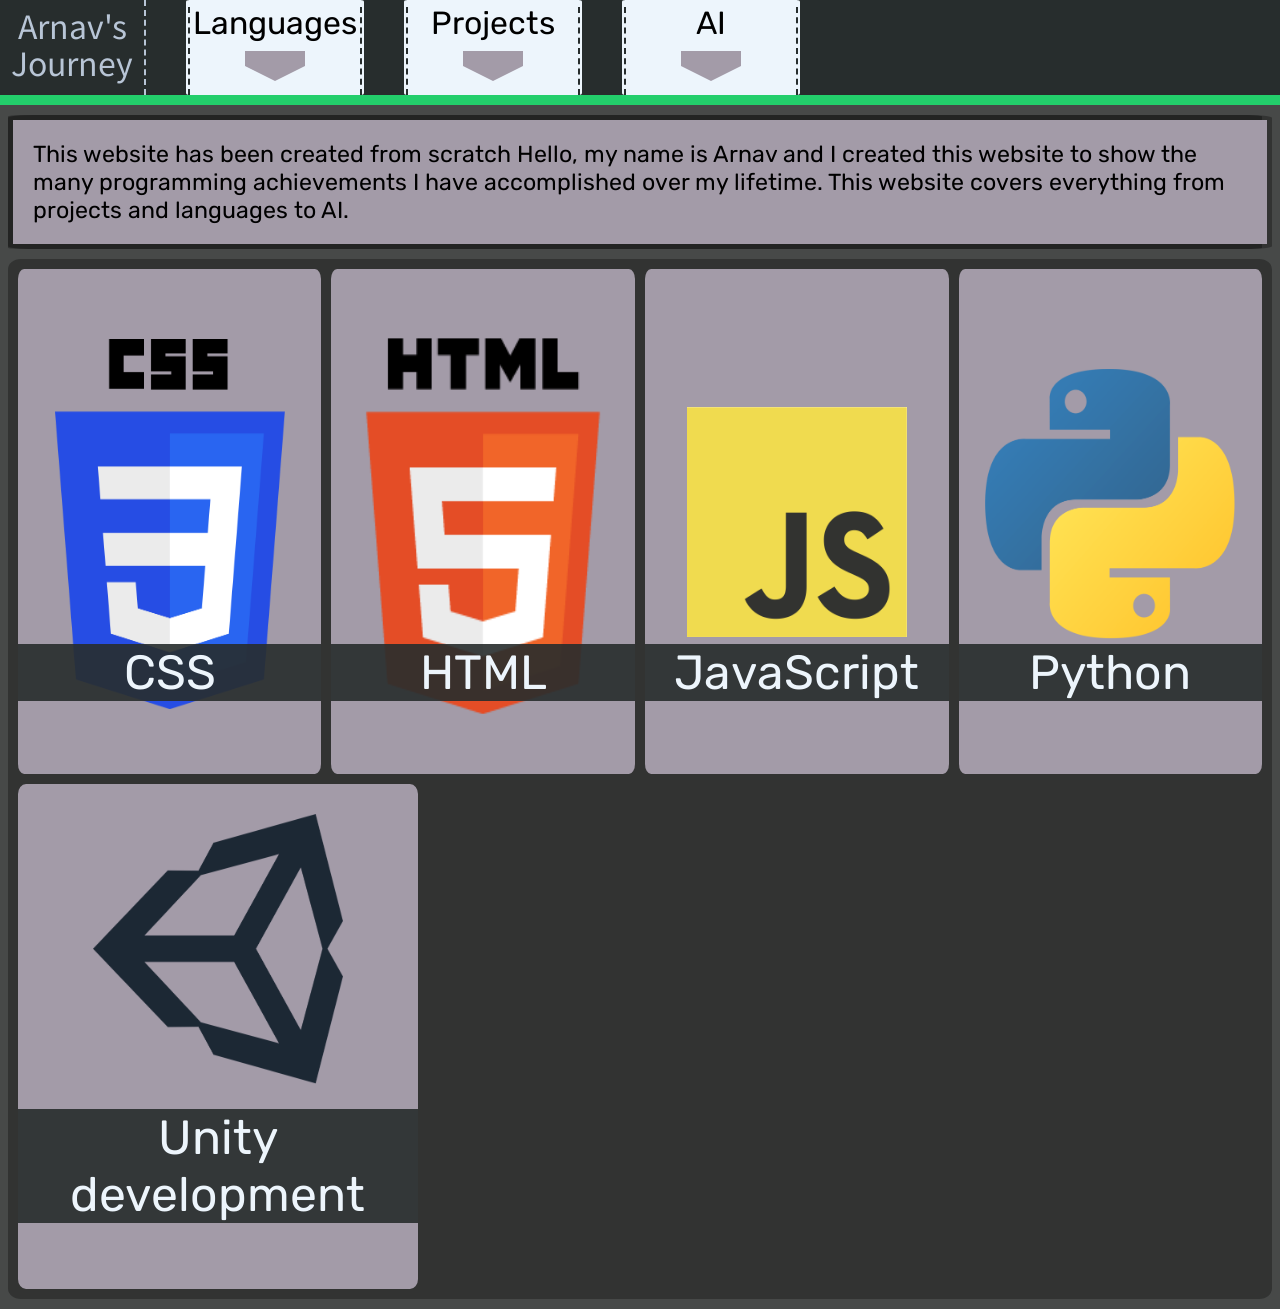
==== Achievements.html @ 6343622c "Update Achievements.html" ====
<!DOCTYPE html>
<html>
	<link rel="preconnect" href="https://fonts.gstatic.com"> 
	<link href="https://fonts.googleapis.com/css2?family=Noto+Sans+JP:wght@500&display=swap" rel="stylesheet">
	<link rel="stylesheet" href="Style-Achievements.css">

	<link rel="preconnect" href="https://fonts.gstatic.com"> 
	<link href="https://fonts.googleapis.com/css2?family=Rubik&display=swap" rel="stylesheet">

<head>
	<title>Arnav's Journey</title>
</head>
<body>
	<div id="homebar">
		<div id="logo">Arnav's Journey</div>

		<div class="homebar-items">
			<div class="in-bord" id="buttonA">
				Languages
				<div id="arrow"></div>
			</div>
			<div class="dropdown">
				<div id="dropdown-item"> <a href="pysite.html" style="color:black; padding-right:32px; padding-left:32px;" >PYTHON</a> </div>
				<div id="dropdown-item"> <a href="htmlsite.html" style="color:black; padding-right:50px; padding-left:50px;" >HTML</a> </div>
				<div id="dropdown-item"> <a href="csssite.html" style="color:black; padding-right:60px; padding-left:60px;" >CSS</a> </div>
				<div id="dropdown-item"> <a href="javasite.html" style="color:black;" >JAVASCRIPT</a> </div>
			</div>
		</div>

		<div class="homebar-items">
			<div class="in-bord" id="buttonB">
				Projects
				<div id="arrow"></div>
			</div> 
			<div class="dropdown">
				<div id="dropdown-item" style="font-size: 0.8em; padding-top: 5px;"> <a href="ShapeDete.html" style="color:black;">Shape detection with openCV</a> </div>
				<div id="dropdown-item" style="font-size: 0.8em; padding-top: 5px;"> <a href="morse.html" style="color:black;">Morse code translator</a>  </div>
				<div id="dropdown-item" style="font-size: 0.8em; padding-top: 5px;"> <a href="webproject.html" style="color:black;">Website creation</a>  </div>
				<div id="dropdown-item" style="font-size: 0.8em; padding-top: 5px;"> <a href="unity.html" style="color:black;">Unity development</a></div>
			</div>
		</div>

		<div class="homebar-items">
			<div class="in-bord" id="buttonC">
				AI
				<div id="arrow"></div>
			</div>
			<div class="dropdown">
				<div id="dropdown-item"> <a href="ShapeDete.html" style="color:black;">Basic shape detection</a> </div>
			</div>
		</div>
	</div>

	<div class="About-me">
		<div class="fluid-container">
			<div class="fluid-container-division">
				<span style="text-align:center;"> <l>This website has been created from scratch</l> </span>
				Hello, my name is Arnav and I created this website to show the many programming achievements I have accomplished over my lifetime. This website covers everything from projects and languages to AI.
			</div>
		</div>
	</div>

	<div class="selection">
		<div style="animation-delay:0.2s; animation-fill-mode: forwards; opacity:0;" class="selection-items cssp-img" id="cssimg"> <div id="highlight-bar">CSS</div> </div>
		<div style="animation-delay:0.4s; animation-fill-mode: forwards; opacity:0;" class="selection-items" id="HTMlp-img"> <div id="highlight-bar">HTML</div> </div>
		<div style="animation-delay:0.6s; animation-fill-mode: forwards; opacity:0;" class="selection-items" id="JSuntagged"> <div id="highlight-bar">JavaScript</div> </div>
		<div style="animation-delay:0.8s; animation-fill-mode: forwards; opacity:0;" class="selection-items" id="PYRL-img"> <div id="highlight-bar">Python</div> </div>
		<div style="animation-delay:1s; animation-fill-mode: forwards; opacity:0;" class="selection-items" id="Unity-img"> <div id="highlight-bar" style="margin-top: 300px;">Unity development</div> </div>
	</div>

</body>
	<script src="buttonsA.js"></script>	
</html>
---- Style-Achievements.css ----
body{
	background-color: rgb(71, 73, 72);
	font-family: "noto sans jp";
}




/*TEST*/
/* HOMEBAR AND HOMEBAR ITEMS*/





#homebar{
	position: relative;
	z-index: 5;
	animation: fade 1s ease-in-out;
	display: flex;
	height: 95px;
	width: 100%;
	min-width: 1000px;
	background-color: rgb(39, 45, 45);
	border-bottom: 10px solid rgb(35, 206, 107);
}

#logo{
	line-height: 115%;
	width: 130px;
	color: rgb(184, 197, 214);
	font-size: 2em;
	text-align: center;
	justify-content: center;
	border-right: 2px dashed rgb(184, 197, 214);
	padding: 7px;
	margin-right: 20px;

}

.homebar-items{
	z-index: 4;
	font-family: 'Rubik', sans-serif;
	padding-top: 7px;
	border-radius: 2%;
	width: 170px;
	background: rgba(237, 245, 252, 1);
	margin: 0 20px 0 20px;
	padding-right: 6px;
	padding-left: 2px;
	font-size: 2em;
	line-height: 100%;

}

.homebar-items:hover{
	background-color: rgb(197,205,210);
}

.homebar-items:hover #arrow{
  	margin-top: 5px;
	height: 30px;
}

.homebar-items:hover #arrow:before{
	top: 30px;
}

.homebar-items:hover .dropdown{
	position: relative;
	z-index: 2;
	background-color: rgba(237, 245, 252, 0.8);
	display: block;
}

.in-bord{
	height: 100%;
	width: 100%;
	border-left: 2px dashed rgb(39, 45, 45);
	border-right: 2px dashed rgb(39, 45, 45);
	text-align: center;
}


.dropdown{
	padding-top: 10px;
	text-align: center;
	font-size: 0.8em;
	position: relative;
	z-index: 2;
	display: none;
	border-left: 2px dashed black;
	border-right: 2px dashed black;
	border-bottom: 2px dashed black;
	width: 170px;
	height: ;
	background-color: red;
}

#dropdown-item{
	word-wrap: break-word;
	line-height: 115%;
}

#dropdown-item:hover{
	background-color: rgba(109, 115, 115, 0.4);

}

#arrow{
	background: rgb(163, 155, 168);
    	display: inline-block;
    	height: 15px;
    	margin-left: 55px;
    	margin-right: 55px;
    	position: relative;
    	width: 60px;
}

#arrow:before {
	transform: rotate(180deg);
   	border-bottom: 15px solid rgb(163, 155, 168);
    	border-left: 30px solid transparent;
    	border-right: 30px solid transparent;
    	content: "";
    	height: 0;
    	left: 0;
    	position: absolute;
    	top: 15px;
	width: 0;
}





/* SELETION AND SELECTION ITEMS */


.selection{
	position: relative;
	z-index: 0;
	font-family: 'Rubik', sans-serif;
	width: 98%;
	height: auto;
	margin: 10px auto 10px auto;
	
	display: flex;
	flex-wrap: wrap;

	background-color: rgba(0,0,0,0.3);
	border-radius: 1%;
	padding: 5px;

}

.selection-items{
	position: relative;
	z-index: 1;
	height: 480px;
	min-width: 250px;
	max-width: 400px;
	border-radius: 2%;
	text-align: center;
	padding-top: 25px;
	justify-content: center;
	flex: 1;

	margin: 5px;
	background-color: black;
	animation-fill-mode: forwards;

	font-size: 3em;
	color: rgb(237, 245, 252);
	transition: 0.3s;
}

.selection-items:hover{
	transition: 0.3s;
	transform: scale(1.03);
	box-shadow: white;
}

#highlight-bar{
	margin-top: 350px;
	height: auto;
	width: 100%;
	background-color: rgba(39, 45, 45, 0.9);
}

a:link{
  padding-left: 5px;
  text-align: center;
  text-decoration: none;
  display: inline-block;
}








/* SELF DESCRIPTION PARAGRAPH AND FLUID CONTAINER*/



.About-me{
	position: relative;
	z-index: 0;
	font-family: 'Rubik', sans-serif;
	width: 98%;
	height: auto;
	margin: 10px 2px 10px 8px;
	
	
	
	background-color: rgba(0,0,0,0.3);
	border-radius: 1%;

}

.fluid-container{
	animation: fade 1s ease-in-out;
	border-radius: 2%;
	width: 100%;
	height: auto;
	background-color: rgba(0,0,0,0.3); 
	padding: 5px
}

.fluid-container-division{
	animation: fade 1s ease-in-out;
	background-color: rgb(163, 155, 168);
	font-family: 'Rubik', sans-serif;
	font-size: 1.45em;
	padding: 20px;
}






/* VARIABLES IMAGES AND ANIMATIONS*/




.cssp-img{
	animation-delay: 0.2s;
	animation: fade 1s ease-in-out;
	animation-fill-mode: forwards;
	
	background: rgb(163, 155, 168);
	background-image: url(CSS3-11.png);
	background-size: 230px 370px;
	background-position: center 70px;
	background-repeat: no-repeat;
}

#HTMlp-img{
	animation-delay: 0.4s;
	animation: fade 1s ease-in-out;
	animation-fill-mode: forwards;
	
	background: rgb(163, 155, 168);
	background-image: url(HTML11.png);
	background-size: 385px 440px;
	background-position: center 37px;
	background-repeat: no-repeat;

}

#JSuntagged{
	animation-delay: 0.6s;
	animation: fade 1s ease-in-out;
	animation-fill-mode: forwards;
	
	background: rgb(163, 155, 168);
	background-image: url(JavaScript-logo11.png);
	background-size: 220px 230px;
	background-position: center center;
	background-repeat: no-repeat;
}

#PYRL-img{
	animation-delay: 0.8s;
	animation: fade 1s ease-in-out;
	animation-fill-mode: forwards;
	
	background: rgb(163, 155, 168);
	background-image: url(python-logo22.png);
	background-size: 250px 270px;
	background-position: center 100px;
	background-repeat: no-repeat;
}

#Unity-img{
	animation-delay: 5s;
	animation: fade 1s ease-in-out;
	animation-fill-mode: forwards;
	
	min-width: 300px;
	background: rgb(163, 155, 168);
	background-image: url(unity-logo11.png);
	background-size: 250px 270px;
	background-position: center  30px;
	background-repeat: no-repeat;
	
}




@keyframes fade{
	
	0%{opacity: 0}

	100%{opacity: 1}
}

* {
	margin:0;
	padding:0;
}
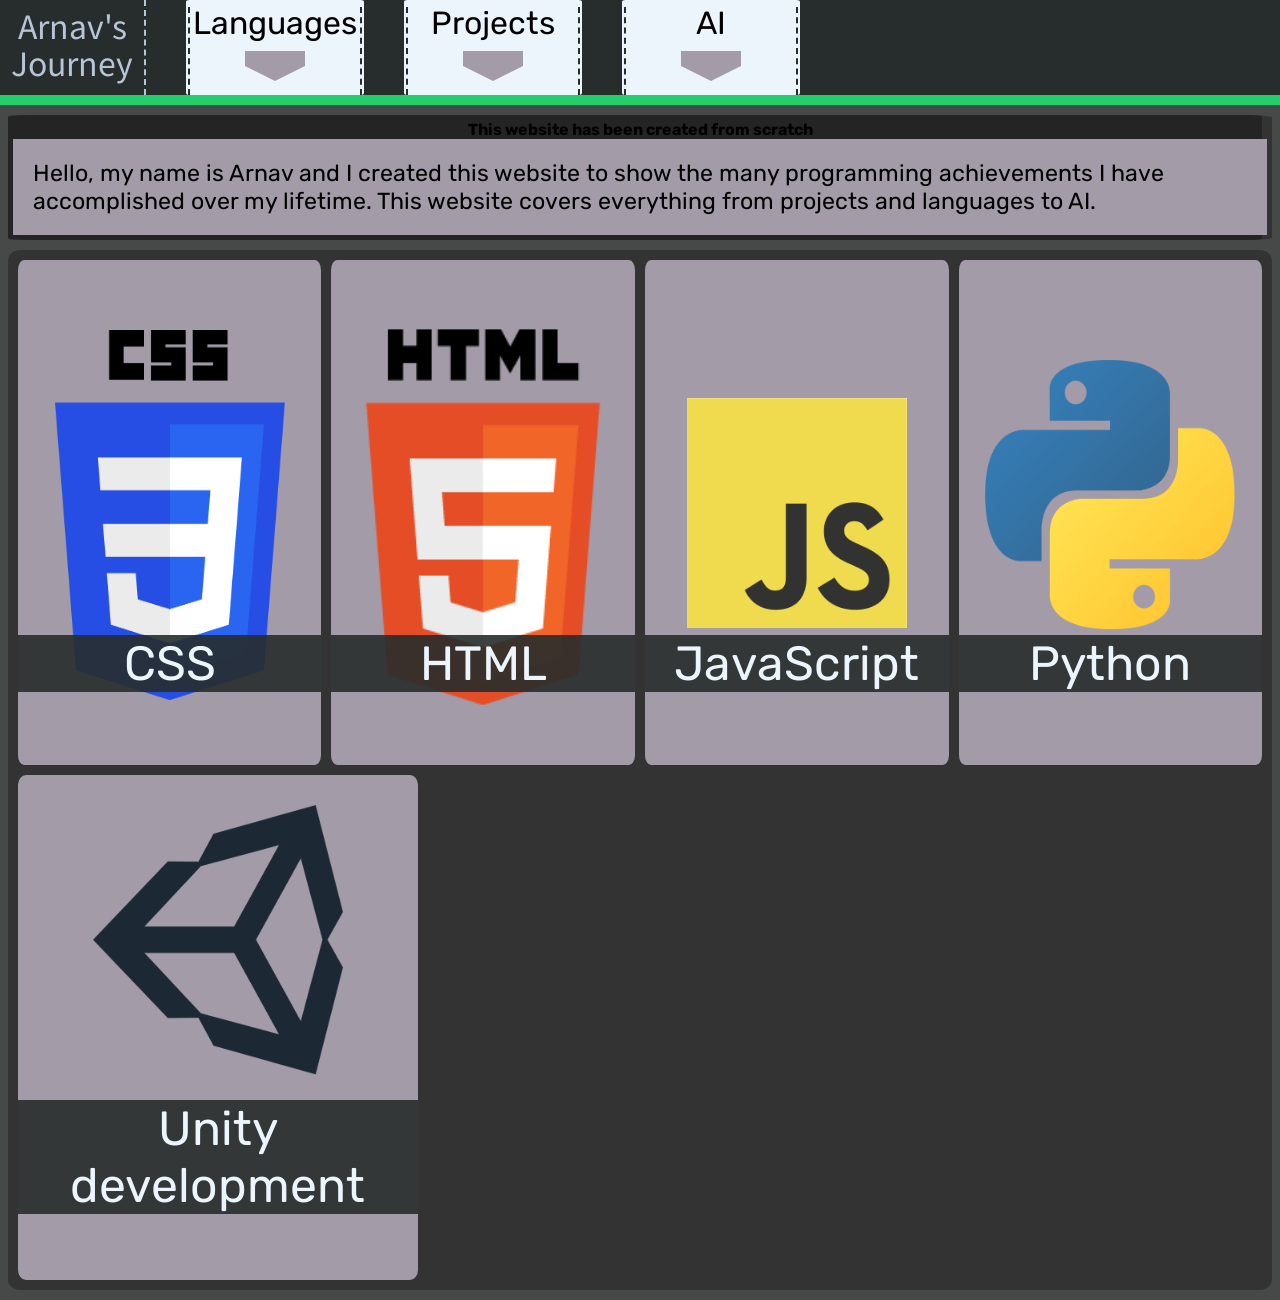
==== commit 394f86e2: "Update Achievements.html" ====
--- a/Achievements.html
+++ b/Achievements.html
@@ -53,8 +53,8 @@
 
 	<div class="About-me">
 		<div class="fluid-container">
+			<div style="text-align:center;"> <b>This website has been created from scratch</b> </div>
 			<div class="fluid-container-division">
-				<span style="text-align:center;"> <l>This website has been created from scratch</l> </span>
 				Hello, my name is Arnav and I created this website to show the many programming achievements I have accomplished over my lifetime. This website covers everything from projects and languages to AI.
 			</div>
 		</div>
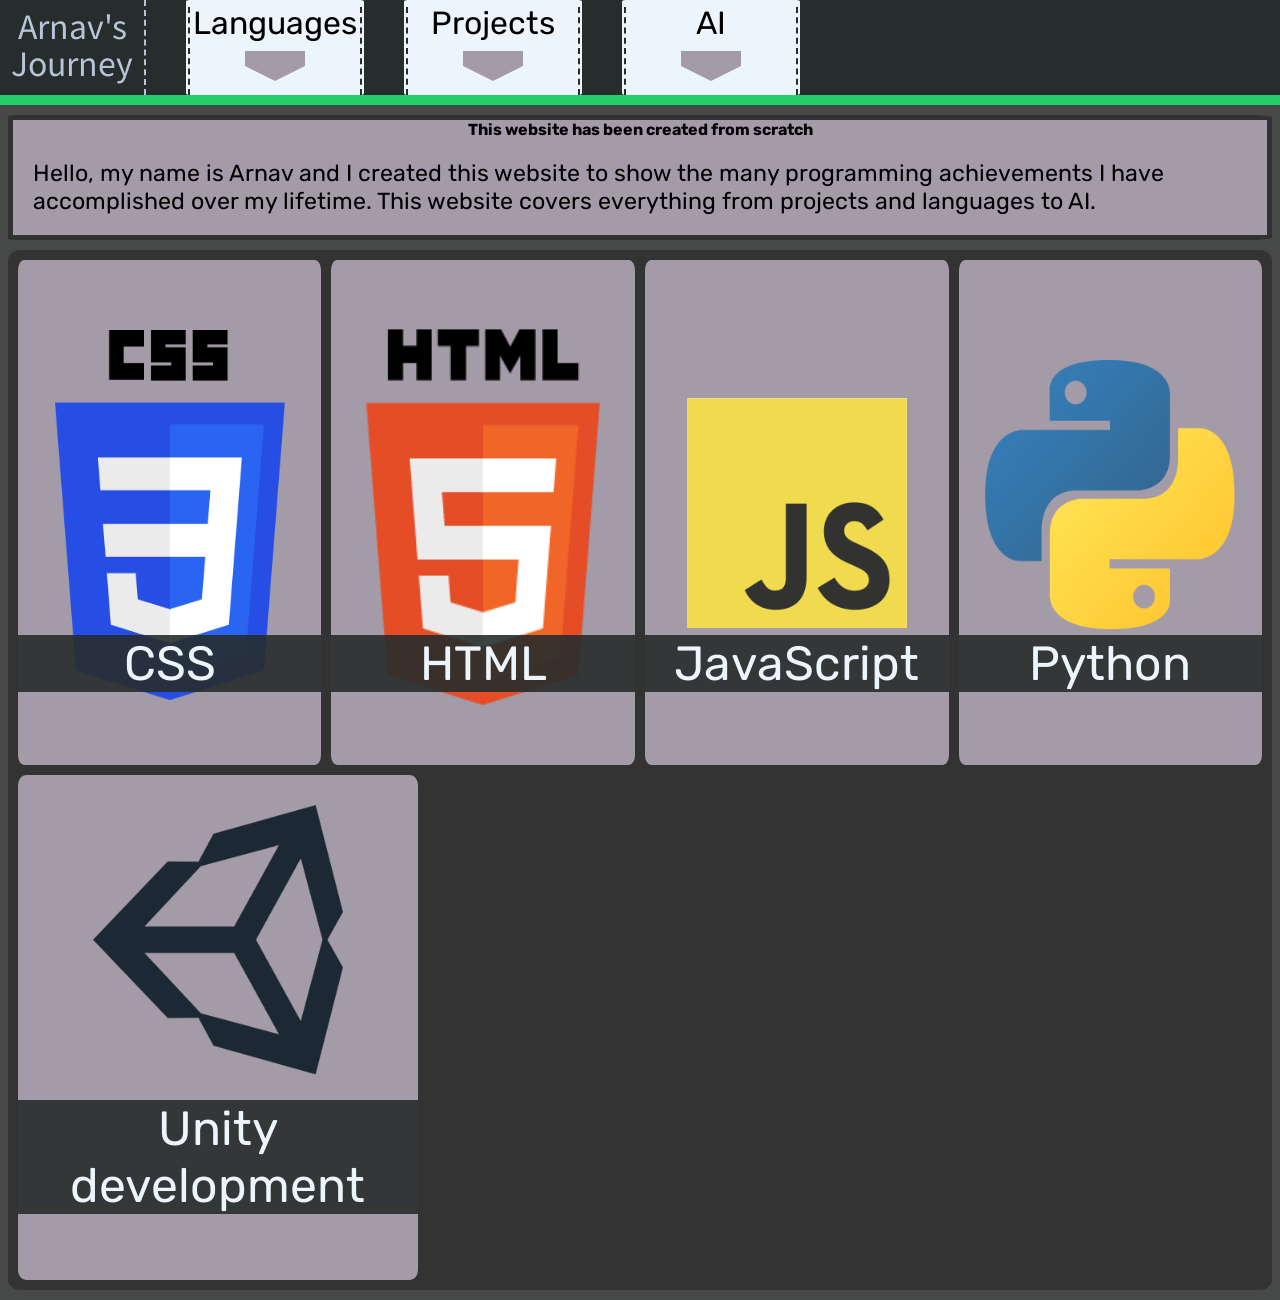
==== commit 40b200db: "Update Achievements.html" ====
--- a/Achievements.html
+++ b/Achievements.html
@@ -53,7 +53,7 @@
 
 	<div class="About-me">
 		<div class="fluid-container">
-			<div style="text-align:center;"> <b>This website has been created from scratch</b> </div>
+			<div style="text-align:center; background: rgb(163, 155, 168);"> <b>This website has been created from scratch</b> </div>
 			<div class="fluid-container-division">
 				Hello, my name is Arnav and I created this website to show the many programming achievements I have accomplished over my lifetime. This website covers everything from projects and languages to AI.
 			</div>
--- a/Style-Achievements.css
+++ b/Style-Achievements.css
@@ -226,8 +226,8 @@
 	border-radius: 2%;
 	width: 100%;
 	height: auto;
-	background-color: rgba(0,0,0,0.3); 
-	padding: 5px
+	background-color: rgb(50,50,50); 
+	padding: 5px;
 }
 
 .fluid-container-division{
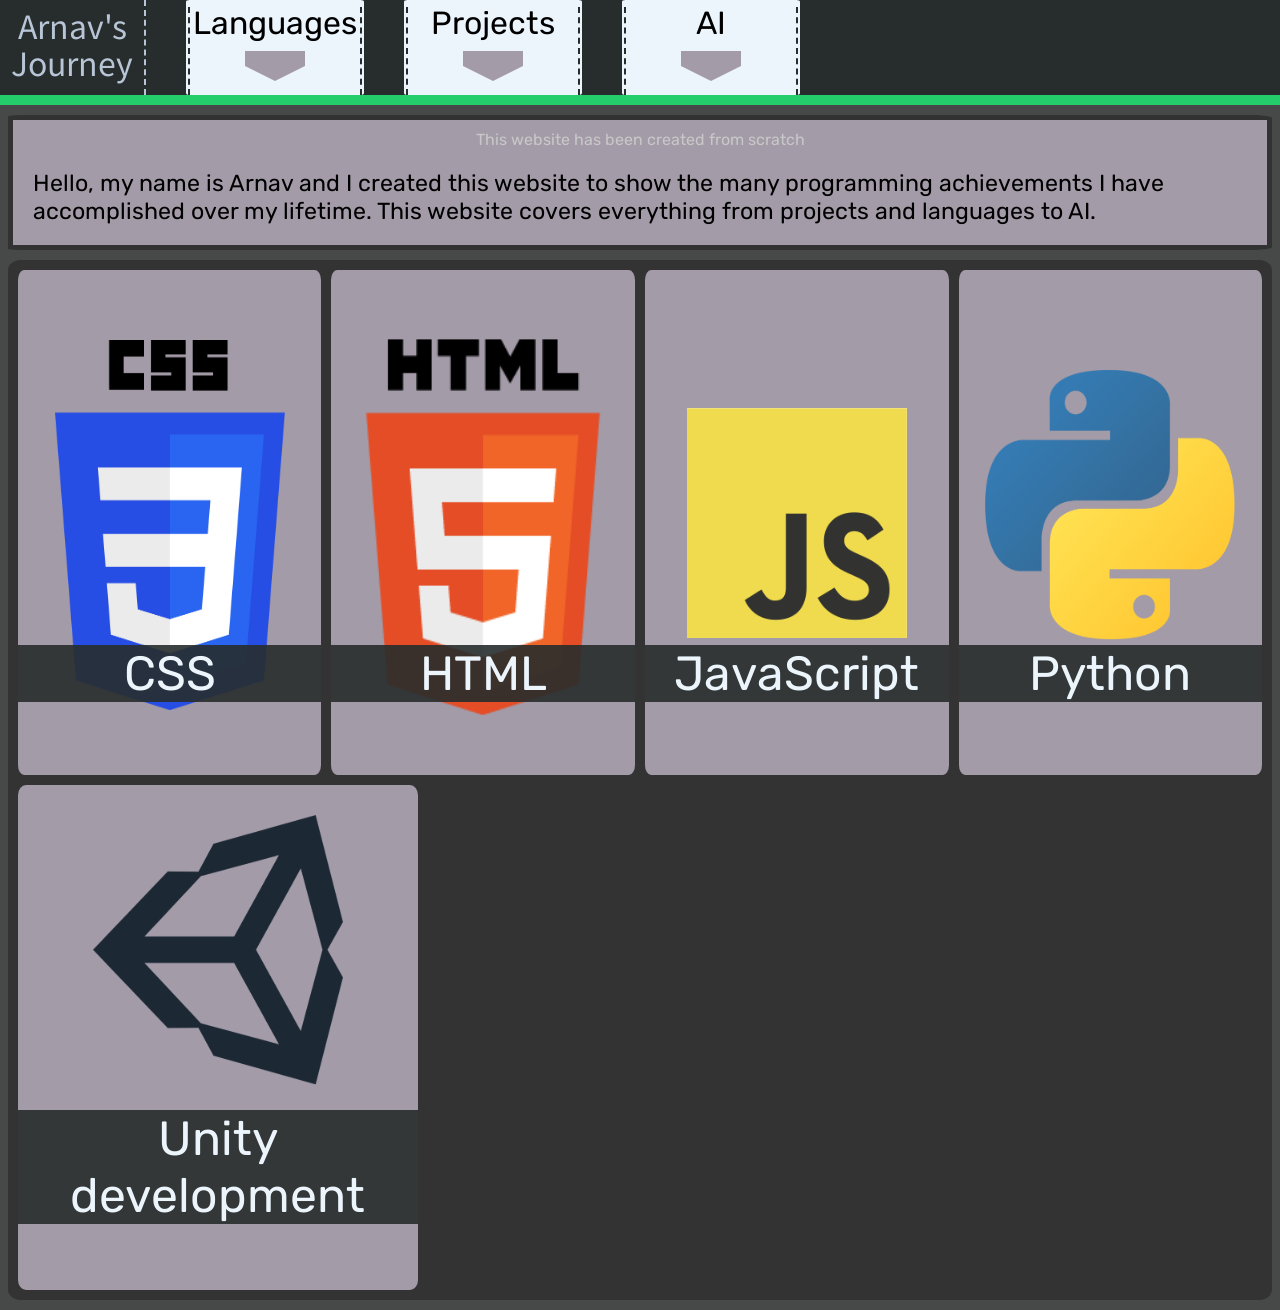
==== commit d59d5747: "Update Achievements.html" ====
--- a/Achievements.html
+++ b/Achievements.html
@@ -53,7 +53,7 @@
 
 	<div class="About-me">
 		<div class="fluid-container">
-			<div style="text-align:center; background: rgb(163, 155, 168);"> <b>This website has been created from scratch</b> </div>
+			<div style="text-align:center; background: rgb(163, 155, 168); color:rgb(200,200,200); padding-top:10px; transition:fade 1s ease-in-out;"> <p>This website has been created from scratch</p> </div>
 			<div class="fluid-container-division">
 				Hello, my name is Arnav and I created this website to show the many programming achievements I have accomplished over my lifetime. This website covers everything from projects and languages to AI.
 			</div>
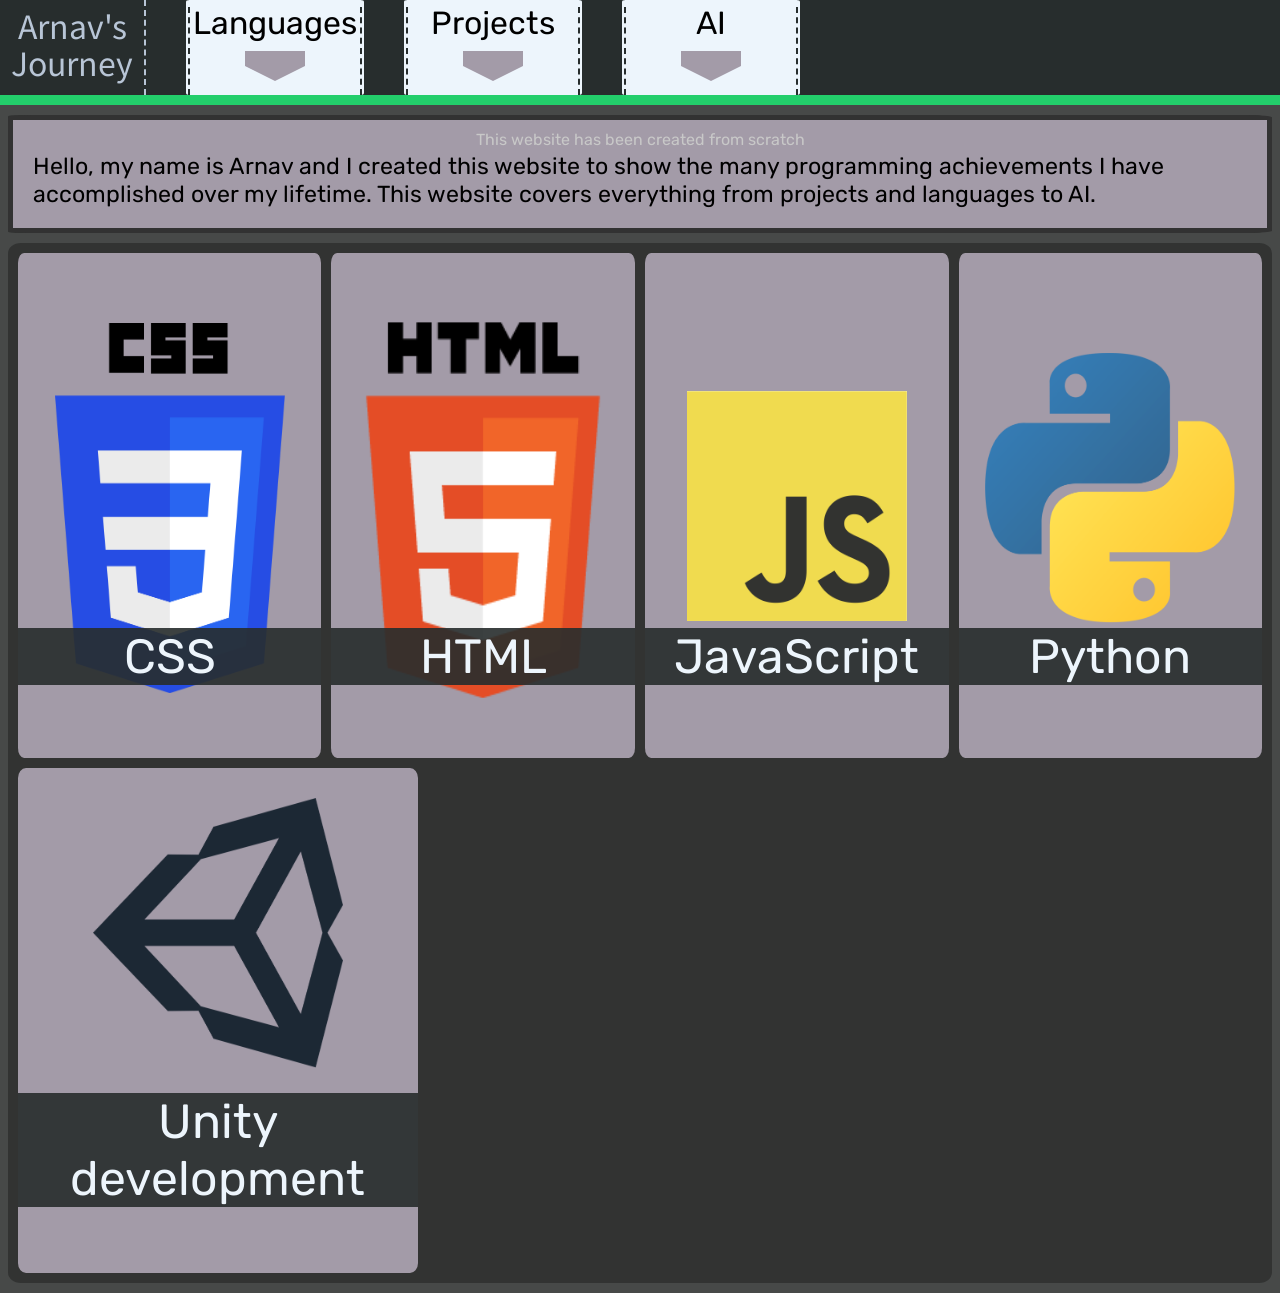
==== commit c19b769c: "Update Achievements.html" ====
--- a/Achievements.html
+++ b/Achievements.html
@@ -53,7 +53,7 @@
 
 	<div class="About-me">
 		<div class="fluid-container">
-			<div style="text-align:center; background: rgb(163, 155, 168); color:rgb(200,200,200); padding-top:10px; transition:fade 1s ease-in-out;"> <p>This website has been created from scratch</p> </div>
+			<div style="text-align:center; background: rgb(163, 155, 168); color:rgb(200,200,200); padding-top:10px; transition:fade 10s ease-in-out;"> <p>This website has been created from scratch</p> </div>
 			<div class="fluid-container-division">
 				Hello, my name is Arnav and I created this website to show the many programming achievements I have accomplished over my lifetime. This website covers everything from projects and languages to AI.
 			</div>
--- a/Style-Achievements.css
+++ b/Style-Achievements.css
@@ -235,7 +235,7 @@
 	background-color: rgb(163, 155, 168);
 	font-family: 'Rubik', sans-serif;
 	font-size: 1.45em;
-	padding: 20px;
+	padding: 3px 20px 20px 20px;
 }
 
 
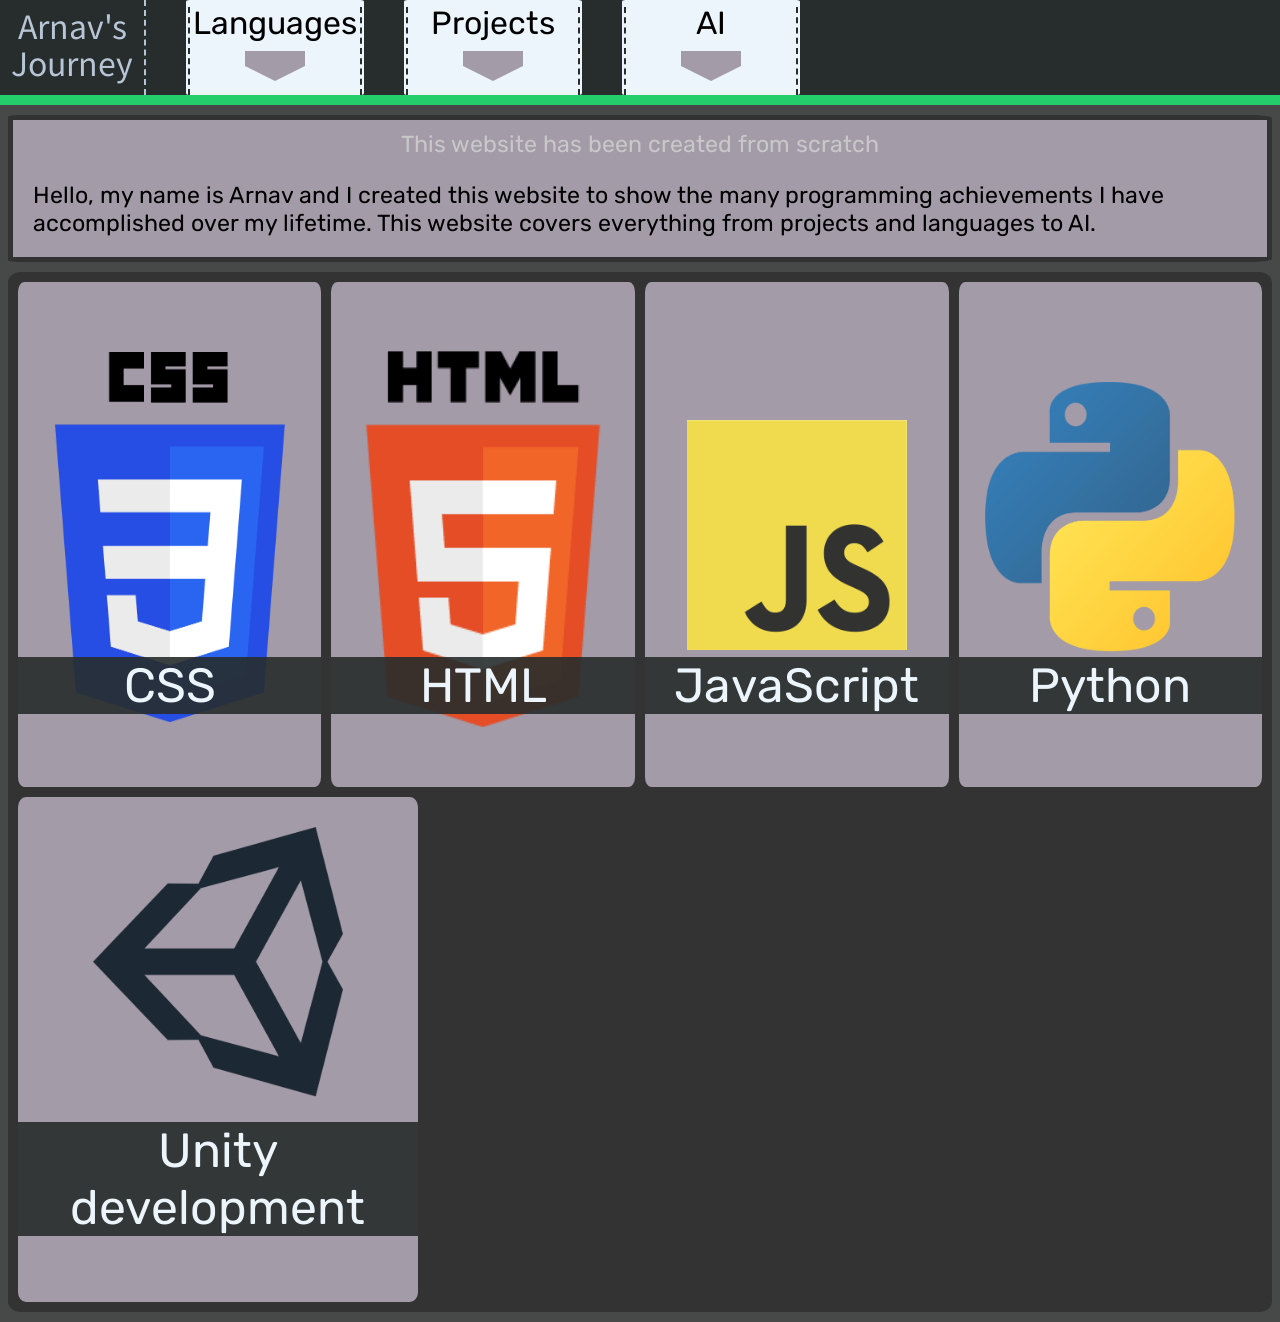
==== commit 70a48990: "Update Achievements.html" ====
--- a/Achievements.html
+++ b/Achievements.html
@@ -53,7 +53,7 @@
 
 	<div class="About-me">
 		<div class="fluid-container">
-			<div style="text-align:center; background: rgb(163, 155, 168); color:rgb(200,200,200); padding-top:10px; transition:fade 10s ease-in-out;"> <p>This website has been created from scratch</p> </div>
+			<div class="fluid-container-division" style="text-align:center; color:rgb(200,200,200); padding-top:10px;"> <p>This website has been created from scratch</p> </div>
 			<div class="fluid-container-division">
 				Hello, my name is Arnav and I created this website to show the many programming achievements I have accomplished over my lifetime. This website covers everything from projects and languages to AI.
 			</div>
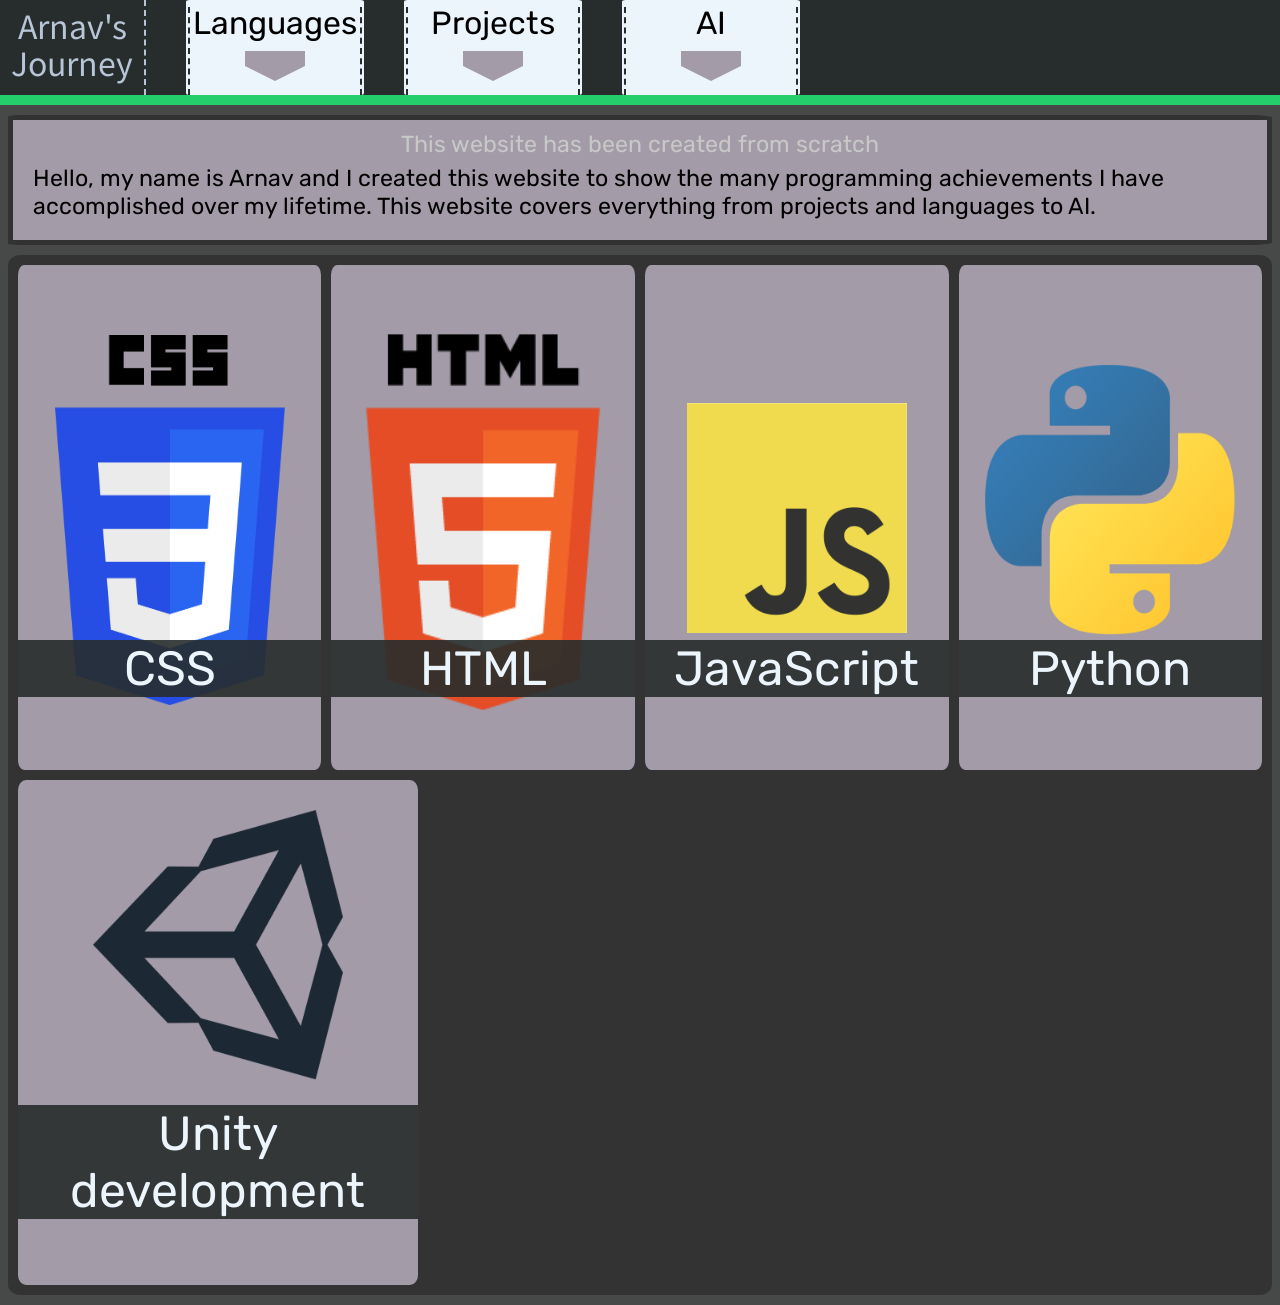
==== commit d9e3c492: "Update Achievements.html" ====
--- a/Achievements.html
+++ b/Achievements.html
@@ -53,7 +53,7 @@
 
 	<div class="About-me">
 		<div class="fluid-container">
-			<div class="fluid-container-division" style="text-align:center; color:rgb(200,200,200); padding-top:10px;"> <p>This website has been created from scratch</p> </div>
+			<div class="fluid-container-division" style="text-align:center; color:rgb(200,200,200); padding-top:10px; padding-bottom:3px;"> <p>This website has been created from scratch</p> </div>
 			<div class="fluid-container-division">
 				Hello, my name is Arnav and I created this website to show the many programming achievements I have accomplished over my lifetime. This website covers everything from projects and languages to AI.
 			</div>
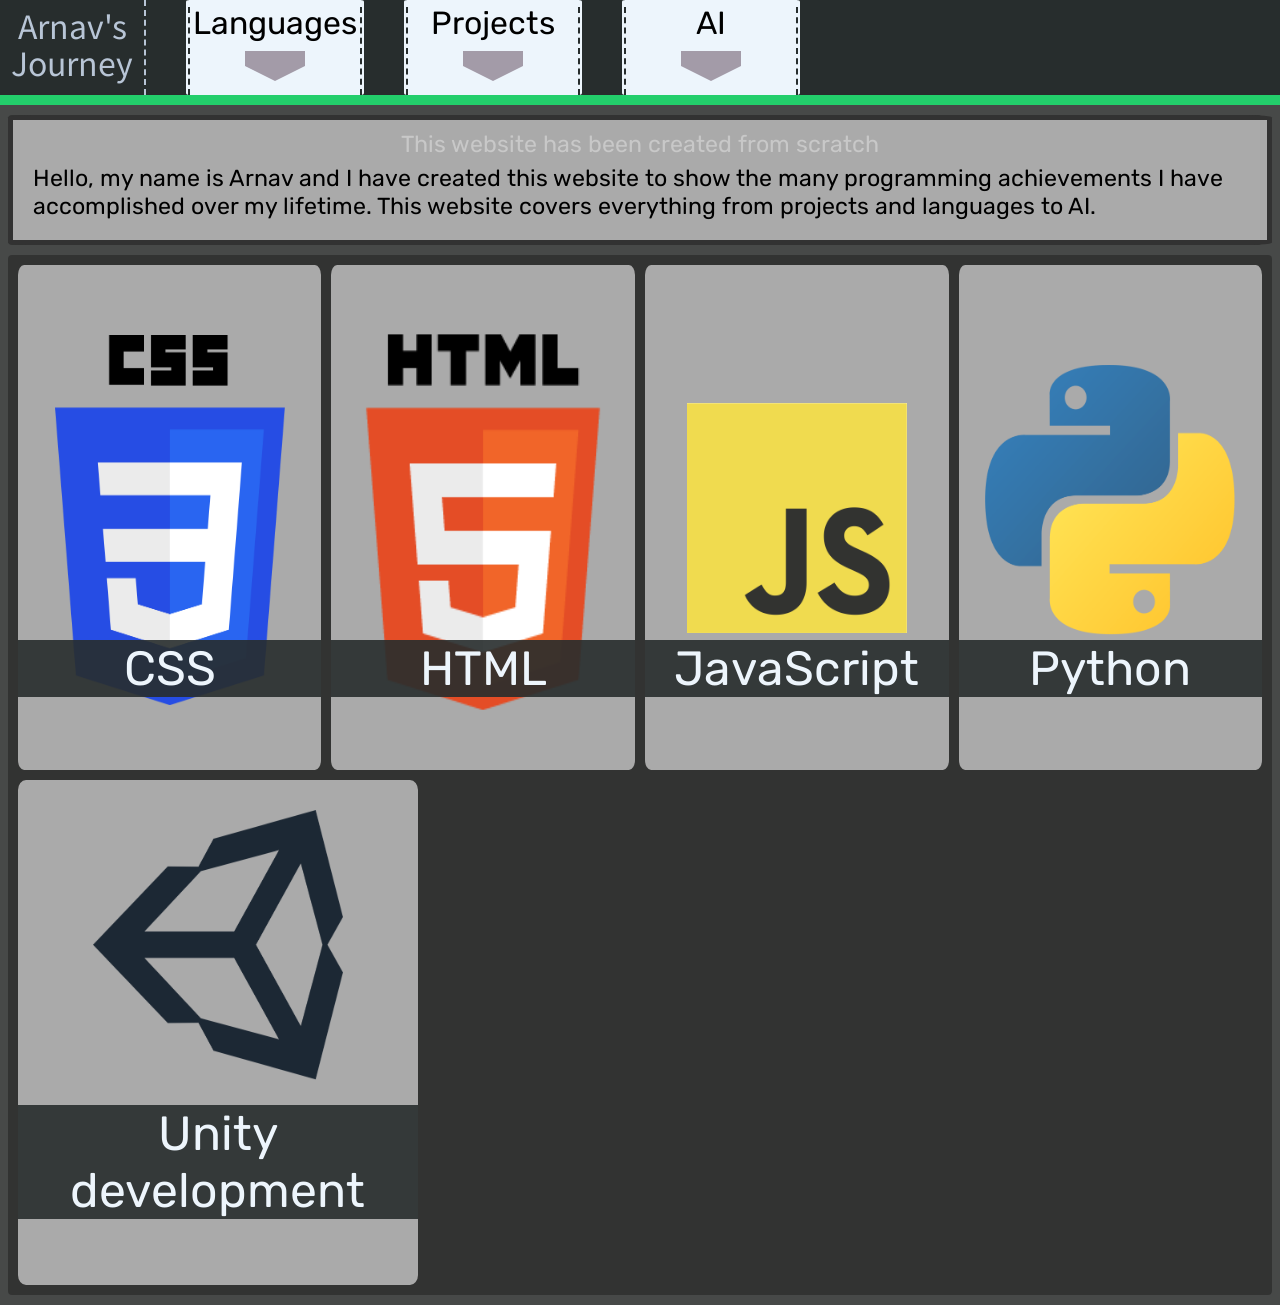
==== commit 0655c38b: "Update Achievements.html" ====
--- a/Achievements.html
+++ b/Achievements.html
@@ -55,7 +55,7 @@
 		<div class="fluid-container">
 			<div class="fluid-container-division" style="text-align:center; color:rgb(200,200,200); padding-top:10px; padding-bottom:3px;"> <p>This website has been created from scratch</p> </div>
 			<div class="fluid-container-division">
-				Hello, my name is Arnav and I created this website to show the many programming achievements I have accomplished over my lifetime. This website covers everything from projects and languages to AI.
+				Hello, my name is Arnav and I have created this website to show the many programming achievements I have accomplished over my lifetime. This website covers everything from projects and languages to AI.
 			</div>
 		</div>
 	</div>
--- a/Style-Achievements.css
+++ b/Style-Achievements.css
@@ -1,3 +1,10 @@
+:root{
+    	--soft-white: #aaa;
+	--soft-black: #222;
+    	--border-rad: 0.25rem;
+	--border-rad-extra: 0.45rem;
+}
+
 body{
 	background-color: rgb(71, 73, 72);
 	font-family: "noto sans jp";
@@ -149,7 +156,7 @@
 	flex-wrap: wrap;
 
 	background-color: rgba(0,0,0,0.3);
-	border-radius: 1%;
+	border-radius: var(--border-rad);
 	padding: 5px;
 
 }
@@ -167,7 +174,7 @@
 	flex: 1;
 
 	margin: 5px;
-	background-color: black;
+	background-color: rgb(39, 45, 45);
 	animation-fill-mode: forwards;
 
 	font-size: 3em;
@@ -189,10 +196,10 @@
 }
 
 a:link{
-  padding-left: 5px;
-  text-align: center;
-  text-decoration: none;
-  display: inline-block;
+  	padding-left: 5px;
+  	text-align: center;
+  	text-decoration: none;
+  	display: inline-block;
 }
 
 
@@ -217,7 +224,7 @@
 	
 	
 	background-color: rgba(0,0,0,0.3);
-	border-radius: 1%;
+	border-radius: var(--border-rad);
 
 }
 
@@ -232,7 +239,7 @@
 
 .fluid-container-division{
 	animation: fade 1s ease-in-out;
-	background-color: rgb(163, 155, 168);
+	background-color: var(--soft-white);
 	font-family: 'Rubik', sans-serif;
 	font-size: 1.45em;
 	padding: 3px 20px 20px 20px;
@@ -253,7 +260,7 @@
 	animation: fade 1s ease-in-out;
 	animation-fill-mode: forwards;
 	
-	background: rgb(163, 155, 168);
+	background: var(--soft-white);
 	background-image: url(CSS3-11.png);
 	background-size: 230px 370px;
 	background-position: center 70px;
@@ -265,7 +272,7 @@
 	animation: fade 1s ease-in-out;
 	animation-fill-mode: forwards;
 	
-	background: rgb(163, 155, 168);
+	background: var(--soft-white);
 	background-image: url(HTML11.png);
 	background-size: 385px 440px;
 	background-position: center 37px;
@@ -278,7 +285,7 @@
 	animation: fade 1s ease-in-out;
 	animation-fill-mode: forwards;
 	
-	background: rgb(163, 155, 168);
+	background: var(--soft-white);
 	background-image: url(JavaScript-logo11.png);
 	background-size: 220px 230px;
 	background-position: center center;
@@ -290,7 +297,7 @@
 	animation: fade 1s ease-in-out;
 	animation-fill-mode: forwards;
 	
-	background: rgb(163, 155, 168);
+	background: var(--soft-white);
 	background-image: url(python-logo22.png);
 	background-size: 250px 270px;
 	background-position: center 100px;
@@ -303,7 +310,7 @@
 	animation-fill-mode: forwards;
 	
 	min-width: 300px;
-	background: rgb(163, 155, 168);
+	background: var(--soft-white);
 	background-image: url(unity-logo11.png);
 	background-size: 250px 270px;
 	background-position: center  30px;
